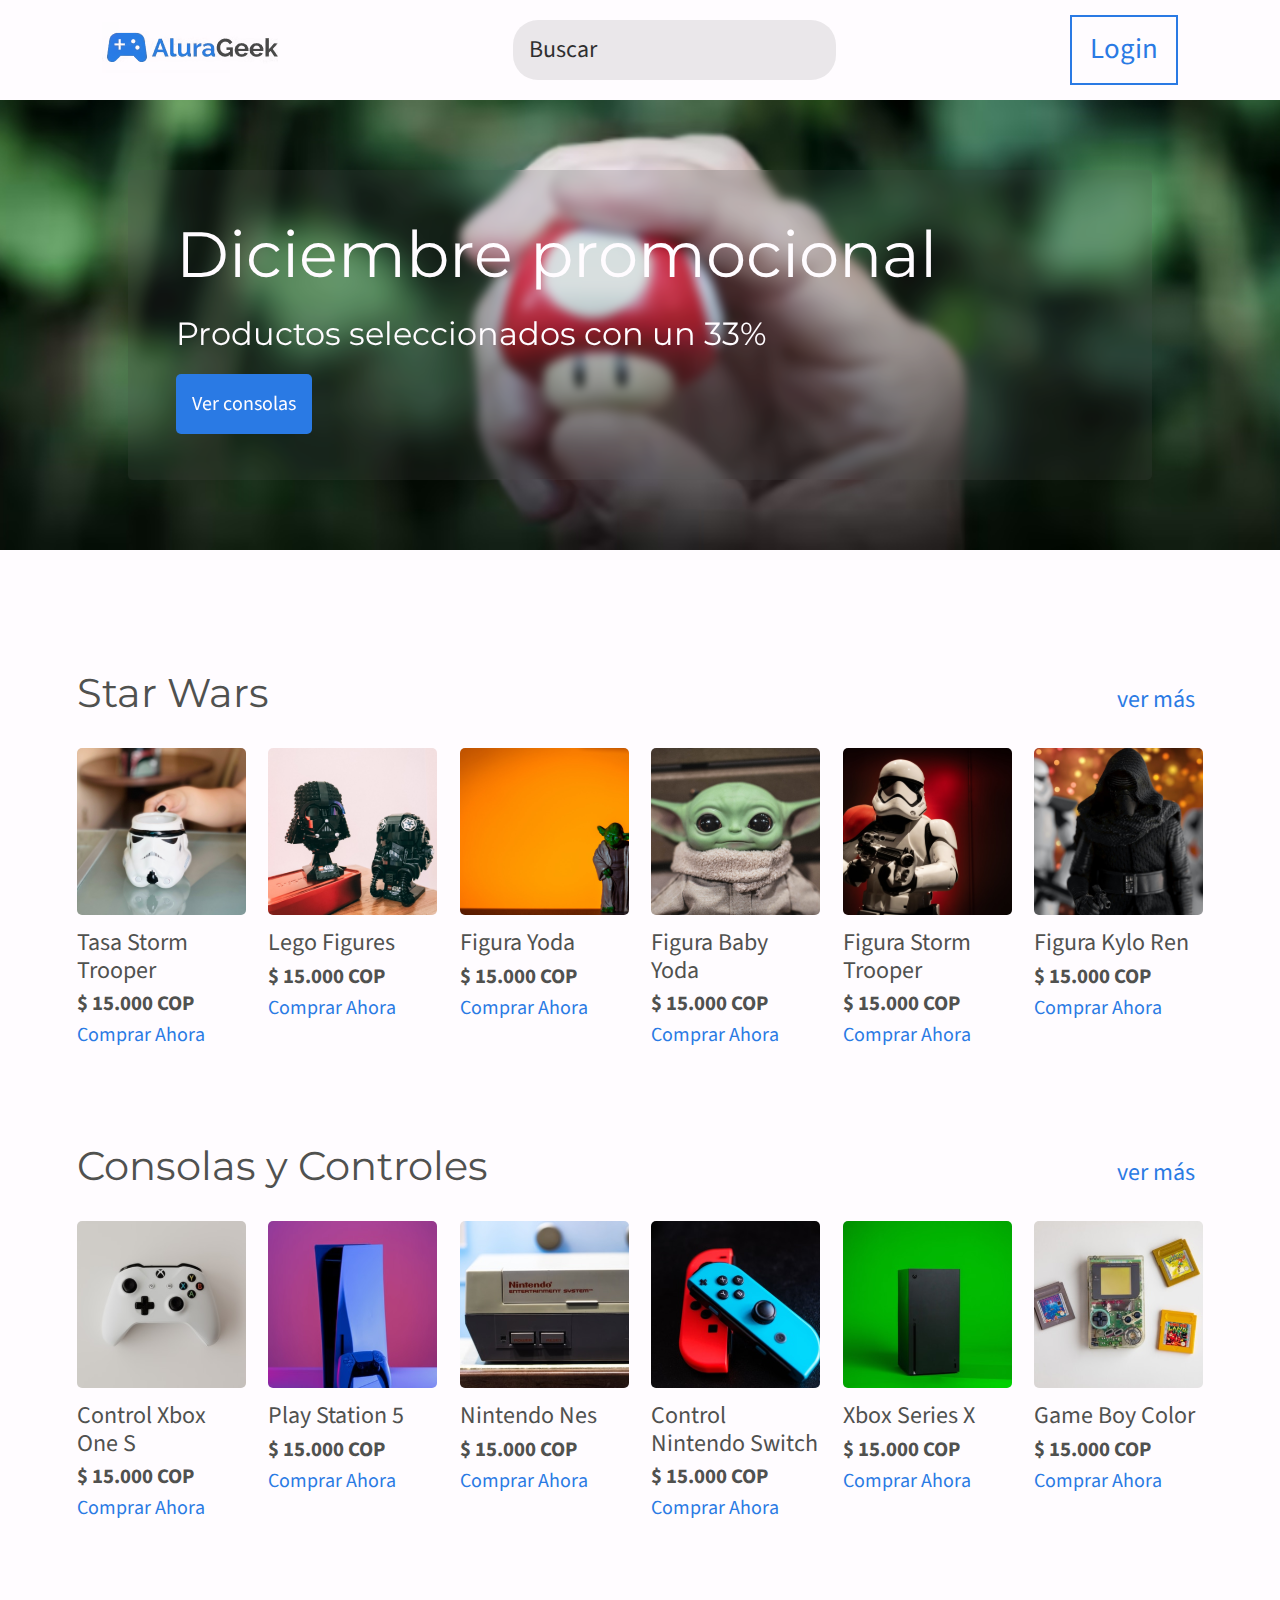
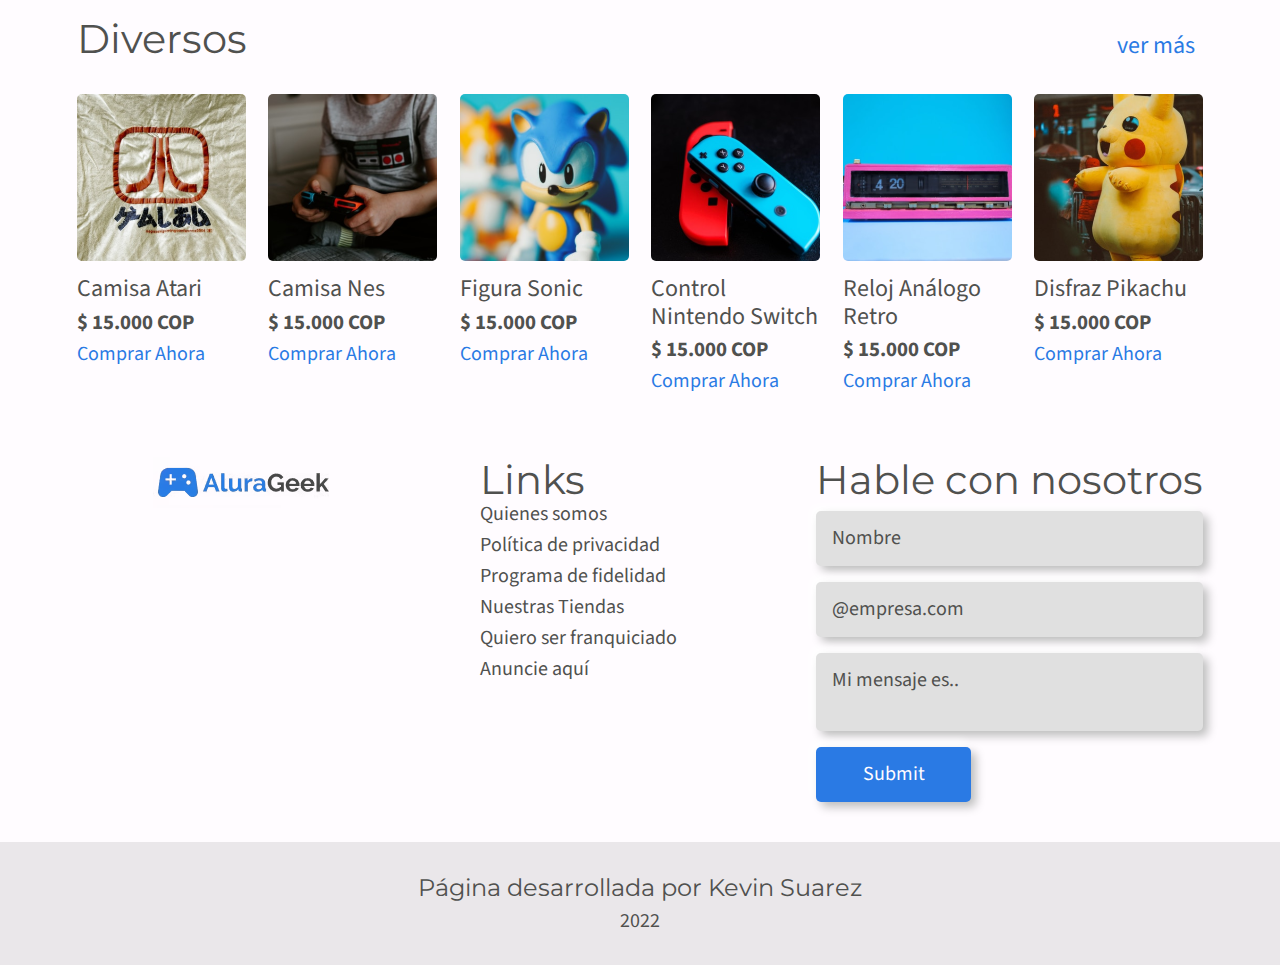
==== index.html @ 717b8c82 "footer responsive" ====
<!DOCTYPE html>
<html lang="es">
<head>
    <meta charset="UTF-8">
    <meta http-equiv="X-UA-Compatible" content="IE=edge">
    <meta name="viewport" content="width=device-width, initial-scale=1.0">
    <title>Alura Geek</title>
    <link rel="stylesheet" href="https://cdnjs.cloudflare.com/ajax/libs/font-awesome/6.2.0/css/all.min.css"
        integrity="sha512-xh6O/CkQoPOWDdYTDqeRdPCVd1SpvCA9XXcUnZS2FmJNp1coAFzvtCN9BmamE+4aHK8yyUHUSCcJHgXloTyT2A=="
        crossorigin="anonymous" referrerpolicy="no-referrer" />
    <link rel="stylesheet" href="css/reset.css">
    <link rel="stylesheet" href="css/normalize.css">
    <link rel="stylesheet" href="css/root.css">
    <link rel="stylesheet" href="css/nav__bar.css">
    <link rel="stylesheet" href="css/banner__landing__page.css">
    <link rel="stylesheet" href="css/cards.css">
    <link rel="stylesheet" href="css/footer.css">
</head>
<body>

    <nav>
        <div class="barra__navegacion">
            <div class="logo">
                <a href="index.html"><img src="recursos/logo/Alurageek__logo.avif" alt="Logo Alura Geek"></a>
            </div>

            <div class="espacioinput">
                <input type="text" placeholder="Buscar">
                <button type="submit" class="btn fa-solid fa-magnifying-glass"></button>
            </div>


            <div class="login">
                <a href="#" class="btn__login"><p>Login</p></a>
            </div>
            

            <div class="busqueda__movil">
                <button class="fa-solid fa-magnifying-glass"></button>
            </div>
        </div>
    </nav>

    <main>
        <div class="banner">
            <div class="banner__contenido">
                <h1 class="titulo">Diciembre promocional</h1>
                <h2 class="subtitulo">Productos seleccionados con un 33%</h2>
                <div class="banner__accion">
                    <a href="#" class="btn">Ver consolas</a>
                </div>
            </div>
        </div>

        <br><br><br><br>

        <!--Star wars products-->

        <div class="container">
            <div class="cards">
                
                <div class="cards__header">
                    <div class="cards__header__titulo">
                        <h2>Star Wars</h2>
                    </div>

                    <div class="cards__header__btn">
                        <a href="#">ver más <i class="fa-solid fa-chevron-right"></i></a> 
                    </div>
                </div>

                <div class="cards__productos">

                    <div class="cards__productos__new">
                        <div class="cards__productos__new__contenido">
                            <div class="cards__productos__image">
                                <img src="recursos/product__images/stormtroppercup.svg" alt="imagen producto tasa storm trooper">
                            </div>
                            
                            <div class="cards__productos__titulo">
                                <p>Tasa storm trooper</p>
                            </div>
                            
                            <div class="cards__productos__precio">
                                <span class="precio">$ 15.000 Cop</span>
                            </div>
                            
                            <div class="cards__productos__btn">
                                <a href="#">comprar ahora</a>
                            </div>
                        </div>
                    </div>

                    <div class="cards__productos__new">

                        <div class="cards__productos__new__contenido">
                            <div class="cards__productos__image">
                                <img src="recursos/product__images/legofigure.svg" alt="imagen producto figuras star wars lego">
                            </div>
                            
                            <div 
                            class="cards__productos__titulo">
                                <p>Lego figures</p>
                            </div>
                        
                            <div class="cards__productos__precio">
                                <span class="precio">$ 15.000 Cop</span>
                            </div>
                        
                            <div class="cards__productos__btn">
                                <a href="#">comprar ahora</a>
                            </div>
                        </div>
                    </div>

                    <div class="cards__productos__new">
                        <div class="cards__productos__new__contenido">
                            <div class="cards__productos__image">
                                <img src="recursos/product__images/yodafigure.svg" alt="imagen producto figura yoda" class="position__right">
                            </div>
                            
                            <div class="cards__productos__titulo">
                                <p>Figura yoda</p>
                            </div>
                            
                            <div class="cards__productos__precio">
                                <span class="precio">$ 15.000 Cop</span>
                            </div>
                            
                            <div class="cards__productos__btn">
                                <a href="#">comprar ahora</a>
                            </div>
                        </div>
                    </div>

                    <div class="cards__productos__new">
                        <div class="cards__productos__new__contenido">
                            <div class="cards__productos__image">
                                <img src="recursos/product__images/babyyodafigure.svg" alt="imagen producto figura baby yoda">
                            </div>
                            
                            <div class="cards__productos__titulo">
                                <p>Figura baby yoda</p>
                            </div>
                            
                            <div class="cards__productos__precio">
                                <span class="precio">$ 15.000 Cop</span>
                            </div>
                            
                            <div class="cards__productos__btn">
                                <a href="#">comprar ahora</a>
                            </div>
                        </div>
                    </div>

                    <div class="cards__productos__new">
                        <div class="cards__productos__new__contenido">
                            <div class="cards__productos__image">
                                <img src="recursos/product__images/stormtrooperfigure.svg" alt="imagen producto figura storm trooper" class="position__left">
                            </div>
                            
                            <div class="cards__productos__titulo">
                                <p>Figura storm trooper</p>
                            </div>
                            
                            <div class="cards__productos__precio">
                                <span class="precio">$ 15.000 Cop</span>
                            </div>
                            
                            <div class="cards__productos__btn">
                                <a href="#">comprar ahora</a>
                            </div>
                        </div>
                    </div>

                    <div class="cards__productos__new">
                        <div class="cards__productos__new__contenido">
                            <div class="cards__productos__image">
                                <img src="recursos/product__images/lastfigure.svg" alt="imagen producto figura kylo ren">
                            </div>
                            
                            <div class="cards__productos__titulo">
                                <p>Figura kylo ren</p>
                            </div>
                            
                            <div class="cards__productos__precio">
                                <span class="precio">$ 15.000 Cop</span>
                            </div>
                            
                            <div class="cards__productos__btn">
                                <a href="#">comprar ahora</a>
                            </div>
                        </div>
                    </div>

                    

                </div>
            </div>
        </div>


        <!--Consolas productos-->

        <div class="container">
            <div class="cards">
        
                <div class="cards__header">
                    <div class="cards__header__titulo">
                        <h2>Consolas y Controles</h2>
                    </div>
        
                    <div class="cards__header__btn">
                        <a href="#">ver más <i class="fa-solid fa-chevron-right"></i></a>
                    </div>
                </div>
        
                <div class="cards__productos">
        
                    <div class="cards__productos__new">
                        <div class="cards__productos__new__contenido">
                            <div class="cards__productos__image">
                                <img src="recursos/product__images/controlxbox.svg"
                                    alt="imagen producto Control series X">
                            </div>
        
                            <div class="cards__productos__titulo">
                                <p>Control Xbox One S</p>
                            </div>
        
                            <div class="cards__productos__precio">
                                <span class="precio">$ 15.000 Cop</span>
                            </div>
        
                            <div class="cards__productos__btn">
                                <a href="#">comprar ahora</a>
                            </div>
                        </div>
                    </div>
        
                    <div class="cards__productos__new">
        
                        <div class="cards__productos__new__contenido">
                            <div class="cards__productos__image">
                                <img src="recursos/product__images/playstation5.svg" alt="imagen producto PlayStation 5">
                            </div>
        
                            <div <div class="cards__productos__titulo">
                                <p>Play station 5</p>
                            </div>
        
                            <div class="cards__productos__precio">
                                <span class="precio">$ 15.000 Cop</span>
                            </div>
        
                            <div class="cards__productos__btn">
                                <a href="#">comprar ahora</a>
                            </div>
                        </div>
                    </div>
        
                    <div class="cards__productos__new">
                        <div class="cards__productos__new__contenido">
                            <div class="cards__productos__image">
                                <img src="recursos/product__images/nintendones.svg" alt="imagen producto Nintendo nes"
                                    class="position__right">
                            </div>
        
                            <div class="cards__productos__titulo">
                                <p>Nintendo nes</p>
                            </div>
        
                            <div class="cards__productos__precio">
                                <span class="precio">$ 15.000 Cop</span>
                            </div>
        
                            <div class="cards__productos__btn">
                                <a href="#">comprar ahora</a>
                            </div>
                        </div>
                    </div>
        
                    <div class="cards__productos__new">
                        <div class="cards__productos__new__contenido">
                            <div class="cards__productos__image">
                                <img src="recursos/product__images/controlesnintendoswitch.svg" alt="imagen producto control Nintendo switch">
                            </div>
        
                            <div class="cards__productos__titulo">
                                <p>control Nintendo switch</p>
                            </div>
        
                            <div class="cards__productos__precio">
                                <span class="precio">$ 15.000 Cop</span>
                            </div>
        
                            <div class="cards__productos__btn">
                                <a href="#">comprar ahora</a>
                            </div>
                        </div>
                    </div>
        
                    <div class="cards__productos__new">
                        <div class="cards__productos__new__contenido">
                            <div class="cards__productos__image">
                                <img src="recursos/product__images/consolaseriesx.svg"
                                    alt="imagen producto consola xbox series x">
                            </div>
        
                            <div class="cards__productos__titulo">
                                <p>Xbox series X</p>
                            </div>
        
                            <div class="cards__productos__precio">
                                <span class="precio">$ 15.000 Cop</span>
                            </div>
        
                            <div class="cards__productos__btn">
                                <a href="#">comprar ahora</a>
                            </div>
                        </div>
                    </div>
        
                    <div class="cards__productos__new">
                        <div class="cards__productos__new__contenido">
                            <div class="cards__productos__image">
                                <img src="recursos/product__images/gameboy.svg" alt="imagen producto gameboy">
                            </div>
        
                            <div class="cards__productos__titulo">
                                <p>Game boy color</p>
                            </div>
        
                            <div class="cards__productos__precio">
                                <span class="precio">$ 15.000 Cop</span>
                            </div>
        
                            <div class="cards__productos__btn">
                                <a href="#">comprar ahora</a>
                            </div>
                        </div>
                    </div>
        
        
        
                </div>
            </div>
        </div>

        <!--Diversas-->
        
        <div class="container">
            <div class="cards">
        
                <div class="cards__header">
                    <div class="cards__header__titulo">
                        <h2>Diversos</h2>
                    </div>
        
                    <div class="cards__header__btn">
                        <a href="#">ver más <i class="fa-solid fa-chevron-right"></i></a>
                    </div>
                </div>
        
                <div class="cards__productos">
        
                    <div class="cards__productos__new">
                        <div class="cards__productos__new__contenido">
                            <div class="cards__productos__image">
                                <img src="recursos/product__images/camisaatari.svg" alt="imagen producto camiseta Atari">
                            </div>
        
                            <div class="cards__productos__titulo">
                                <p>Camisa Atari</p>
                            </div>
        
                            <div class="cards__productos__precio">
                                <span class="precio">$ 15.000 Cop</span>
                            </div>
        
                            <div class="cards__productos__btn">
                                <a href="#">comprar ahora</a>
                            </div>
                        </div>
                    </div>
        
                    <div class="cards__productos__new">
        
                        <div class="cards__productos__new__contenido">
                            <div class="cards__productos__image">
                                <img src="recursos/product__images/camisasnes.svg" alt="imagen producto camisa nes">
                            </div>
        
                            <div class="cards__productos__titulo">
                                <p>Camisa nes</p>
                            </div>
        
                            <div class="cards__productos__precio">
                                <span class="precio">$ 15.000 Cop</span>
                            </div>
        
                            <div class="cards__productos__btn">
                                <a href="#">comprar ahora</a>
                            </div>
                        </div>
                    </div>
        
                    <div class="cards__productos__new">
                        <div class="cards__productos__new__contenido">
                            <div class="cards__productos__image">
                                <img src="recursos/product__images/figuritasonic.svg" alt="imagen producto figura sonic"
                                    class="position__right">
                            </div>
        
                            <div class="cards__productos__titulo">
                                <p>Figura Sonic</p>
                            </div>
        
                            <div class="cards__productos__precio">
                                <span class="precio">$ 15.000 Cop</span>
                            </div>
        
                            <div class="cards__productos__btn">
                                <a href="#">comprar ahora</a>
                            </div>
                        </div>
                    </div>
        
                    <div class="cards__productos__new">
                        <div class="cards__productos__new__contenido">
                            <div class="cards__productos__image">
                                <img src="recursos/product__images/controlesnintendoswitch.svg"
                                    alt="imagen producto control Nintendo switch">
                            </div>
        
                            <div class="cards__productos__titulo">
                                <p>control Nintendo switch</p>
                            </div>
        
                            <div class="cards__productos__precio">
                                <span class="precio">$ 15.000 Cop</span>
                            </div>
        
                            <div class="cards__productos__btn">
                                <a href="#">comprar ahora</a>
                            </div>
                        </div>
                    </div>
        
                    <div class="cards__productos__new">
                        <div class="cards__productos__new__contenido">
                            <div class="cards__productos__image">
                                <img src="recursos/product__images/relojanalogoretro.svg"
                                    alt="imagen producto reloj análogo retro">
                            </div>
        
                            <div class="cards__productos__titulo">
                                <p>Reloj análogo retro</p>
                            </div>
        
                            <div class="cards__productos__precio">
                                <span class="precio">$ 15.000 Cop</span>
                            </div>
        
                            <div class="cards__productos__btn">
                                <a href="#">comprar ahora</a>
                            </div>
                        </div>
                    </div>
        
                    <div class="cards__productos__new">
                        <div class="cards__productos__new__contenido">
                            <div class="cards__productos__image">
                                <img src="recursos/product__images/disfrazpikachu.svg" alt="imagen producto disfraz Pikachu">
                            </div>
        
                            <div class="cards__productos__titulo">
                                <p>disfraz Pikachu</p>
                            </div>
        
                            <div class="cards__productos__precio">
                                <span class="precio">$ 15.000 Cop</span>
                            </div>
        
                            <div class="cards__productos__btn">
                                <a href="#">comprar ahora</a>
                            </div>
                        </div>
                    </div>
        
        
        
                </div>
            </div>
        </div>

    </main>



       <div class="container">
            <div class="footer">


                <div class="acordeon">
                    <div class="logo">
                        <a href="#"><img src="recursos/logo/Alurageek__logo.avif" alt="logo Alura Geek"></a>
                    </div>
                    
                    <div class="info">
                        <div class="links">
                            <h2>Links</h2>
                            <p><a href="#">Quienes somos</a></p>
                            <p><a href="#">Política de privacidad</a></p>
                            <p><a href="#">Programa de fidelidad</a></p>
                            <p><a href="#">Nuestras Tiendas</a></p>
                            <p><a href="#">Quiero ser franquiciado</a></p>
                            <p><a href="#">Anuncie aquí</a></p>
                        </div>
                    </div>
                </div>


                <div class="newsletter">
                    <h2>Hable con nosotros</h2>
                
                    <form>
                        <input type="text" id="nombre" name="nombre" placeholder="Nombre" required>
                
                        <input type="email" id="email" name="email" placeholder="@empresa.com" required>
                
                        <textarea id="mensaje" name="mensaje" placeholder="Mi mensaje es.."></textarea>
                
                        <input type="submit" value="Submit">
                    </form>
                </div>
            
                
                
            </div>
       </div>

       <footer>
        <div class="container">
            <div class="derechos">
                <h2>Página desarrollada por Kevin Suarez</h2>
                <p><i class="fa-regular fa-copyright"></i> 2022</p>
            </div>
        </div>
       </footer>

    
</body>
</html>
---- css/root.css ----
@import url('https://fonts.googleapis.com/css2?family=Montserrat:wght@400;900&family=Source+Sans+Pro:wght@400;900&display=swap');

:root{
    --blanco : #FFFCFF;
    --gris : #50514F;
    --gris__opaco : hsla(0, 0%, 20%, 0.103);
    --azul: #2A7AE4;

    --montserrat: 'Montserrat', sans-serif;
    --sans__pro: 'Source Sans Pro', sans-serif;
}

html{
    scroll-behavior: smooth;
}

body{
    background-color: var(--blanco);
    font-family: var(--sans__pro);
    font-size: 1.25rem;
    color: var(--gris);
}

h1{
    font-family: var(--montserrat);
    font-size: 3.5rem;
}

h2{
    font-size: 2.5rem;
    font-family: var(--montserrat);
}

.container{
    padding: 2rem 6%;
}


@media screen and (max-width: 768px) {
    h1{
    font-size: 2.5rem;
}

h2{
    font-size: 1.5rem;
}
}

@media screen and (max-width: 450px) {
    .container{
        padding: 1rem 4%;
    }

    h1{
        font-size: 2rem;
    }

    h2{
        font-size: 1.3rem;
    }
}
---- css/nav__bar.css ----
nav{
    background-color: var(--blanco);
    display: flex;
    flex-direction: row;
    position: fixed;
    top: 0; left: 0; right: 0;
    z-index: 999;
}

.busqueda__movil{
    display: none;
}

.barra__navegacion{
    display: flex;
    height: 100px;
    width: 100%;
    padding: 0 8%;
    justify-content: space-between;
    align-items: center;
    margin: auto;
}

.barra__navegacion .logo{
    float: left;
}

.espacioinput{
    display: flex;
    width: 30%;
    background-color: var(--gris__opaco);
    justify-content: space-between;
    padding: 1rem;
    border-radius: 25px;
}

.barra__navegacion .login{
    width: 10%;
}

.barra__navegacion .login p{
    border: solid 2.5px var(--azul);
    text-align: center;
    padding-top: 1rem; padding-bottom: 1rem;
    font-size: 1.8rem;
    color: var(--azul);
    transition: .5s;
}

.barra__navegacion .login p:hover{
    background-color: var(--azul);
    color: var(--blanco);
    transition: all .5s linear;
    opacity: .8;
}

.barra__navegacion .login p:active{
    opacity: .6;
}

.espacioinput input[type="text"]{
    opacity: .8;
    width: 100%;
    color: black;
    font-size: 1.5rem;
}

.espacioinput button[type="submit"]{
    padding: 0 .5rem 0 .5rem;
    cursor: pointer;    
}

.espacioinput button[type="submit"]:hover{
    color: var(--azul);
    opacity: .8;
}


/*Tablet query*/

@media screen and (max-width:768px) {
    .barra__navegacion .logo img{
        width: 120px;
    }

    .espacioinput{
    width: 50%;
    padding: 1rem;
    border-radius: 45px;
}

    .barra__navegacion .login{
    width: 20%;
}


    .barra__navegacion .login p{
    padding-top: 1rem; padding-bottom: 1rem;
    font-size: 1.5rem;
    color: var(--azul);
    transition: .5s;
    }
    
}

@media screen and (max-width:450px) {
    .barra__navegacion .logo img{
        width: 120px;
    }

    .espacioinput{
    display: none;
}

    .barra__navegacion .login{
    width: 35%;
}


    .barra__navegacion .login p{
    padding-top: 1rem; padding-bottom: 1rem;
    font-size: 1.2rem;
    color: var(--azul);
    transition: .5s;
    }

    .busqueda__movil{
        display: block;
    }

    
}
---- css/banner__landing__page.css ----
.banner{
    position: relative;
    top: 100px;
    height: 50vh;
    width: 100%;
    display: flex;
    flex-direction: column;
    background: url(../recursos/banner/banner-image.avif) no-repeat;
    background-size: cover;
    background-position: center;
    margin-bottom: 4rem;
}

.banner .banner__contenido{
    display: flex;
    flex-direction: column;
    width: 80%;
    margin-left: auto; margin-right: auto;
    margin-top: auto; margin-bottom: auto;
    background-color: #50514f2f;
    padding: 3rem;
    backdrop-filter: blur(5px);
    border-radius: 5px;
}

.banner__contenido .titulo{
    font-size: 4rem;
    color: var(--blanco);
    margin: 0;
    padding-bottom: 1.5rem;
}

.banner__contenido .subtitulo{
    font-size: 2rem;
    color: var(--blanco);
    padding-bottom: 1.5rem;
}

.banner__contenido .banner__accion{
    padding: 1rem 0;
}

.banner__contenido .banner__accion .btn{
    padding: 1rem;
    color: var(--blanco);
    background-color: var(--azul);
    border-radius: 5px;
    box-shadow: 2px 1px 25px var(--negro);
}

.banner__contenido .banner__accion .btn:hover{
    opacity: .8;
}

.banner__contenido .banner__accion .btn:active{
    opacity: .6;
}




@media screen and (max-width:768px) {
    .banner{
        background-size: cover;
        background-position: center;
        height: 45vh;
        
    }

    .banner .banner__contenido{
    width: 90%;
        backdrop-filter: blur(2px);
        padding: 2rem;
    }

    .banner__contenido .titulo{
    font-size: 3rem;
    padding-bottom: 1rem;
}

.banner__contenido .subtitulo{
    font-size: 1.8rem;
    padding-bottom: .5rem;
}
}

@media screen and (max-width:450px) {

    .banner{
    margin-bottom: .5rem;
    }

    .banner{
        background-size: cover;
        background-position: center;
        height: 45vh;
    }

    .banner .banner__contenido{
    padding: 1rem;
        backdrop-filter: blur(2px);
}

    .banner__contenido .titulo{
    font-size: 1.8rem;
    padding-bottom: 1rem;
    width: 100%;
}

.banner__contenido .subtitulo{
    font-size: 1.25rem;
    padding-bottom: .5rem;
    width: 90%;
}

.banner__contenido .banner__accion .btn{
    padding: .5rem;
    border-radius: 5px;
}
}
---- css/cards.css ----
.container .cards {
    width: 100%;
    display: flex;
    flex-direction: column;
}

.cards .cards__header{
    display: flex;
    flex-direction: row;
    justify-content: space-between;
    align-items: baseline;
    padding: 2rem 0;
}

.cards__header .cards__header__btn{
    color: var(--azul);
    font-size: 1.5rem;
    transition: .5s;
}

.cards__header .cards__header__btn:hover{
    opacity: .8;
    transition: .5s ease-in-out;
}

.cards__header .cards__header__btn:active{
    opacity: .8;
    transition: .5s ease-in-out;
}

.cards__header .cards__header__btn i{
    padding-right: .5rem;
    vertical-align: middle;
}

.cards .cards__productos{
    display: flex;
    flex-wrap: wrap;
    width: 100%;
    justify-content: space-between;

}

.cards .cards__productos .cards__productos__new{
    display: flex;
    flex-direction: column;
    width: 15%; 
    transition: .5s;
    justify-content: space-between;
}

.cards__productos__new .cards__productos__new__contenido{
    display: flex;
    flex-direction: column;
    transition: .5s;
}



.cards .cards__productos .cards__productos__new .cards__productos__image img{
    width: 250px;
    border-radius: 5px;
    border: 2px solid var(--negro);
}

.cards__productos__new .cards__productos__new__contenido .cards__productos__titulo{
    padding: .5rem 0;
    font-size: 1.5rem;
    text-transform: capitalize;
}

.cards__productos__new .cards__productos__new__contenido .cards__productos__precio{
    text-transform: uppercase;
    font-weight: bold;
    font-size: 1.3rem;
    padding-bottom: .5rem;
}

.cards__productos__new .cards__productos__new__contenido .cards__productos__btn{
    text-transform: capitalize;
    color: var(--azul);
}

 @media screen and (max-width:768px) {

    .cards .cards__productos{
        justify-content: flex-start;
        padding: 0 .5rem;
        margin-left: auto; margin-right: auto;
    }

    .cards .cards__productos .cards__productos__new{
    display: flex;
    width: 25%;
     padding: 0 .5rem;
}

}

@media screen and (max-width: 500px) {

       
    
    .cards__productos__new .cards__productos__new__contenido{
    padding: .5rem;
}

    .cards .cards__productos .cards__productos__new{
    display: flex;
    width: 50%; 
}


    .cards .cards__productos .cards__productos__new .cards__productos__image{
        height: 200px;
        
    }

    .cards .cards__productos .cards__productos__new .cards__productos__image img{
        height: 200px;
        object-fit: cover;
    }

    .cards .cards__productos .cards__productos__new .cards__productos__image .position__right{
        object-position: right;
    }

    .cards .cards__productos .cards__productos__new .cards__productos__image .position__left{
        object-position: left;
    }

    .cards .cards__productos .cards__productos__new{
    padding: 0;
}

}
---- css/footer.css ----
.footer{
    width: 100%;
    display: flex;
    flex-direction: row;
    justify-content: space-between;
    margin: auto;
}

.footer .info p{
    margin-bottom: .5rem;
}


.footer .acordeon{
    display: flex;
    width: 60%;
    justify-content: space-around;
}

.footer .newsletter form{
    display: flex;
    flex-direction: column;
}

.footer .newsletter form input[type="text"]{
    padding: 1rem;
    border-radius: 5px;
    color: var(--gris);
    margin: .5rem 0;
    border-radius: 5px;
background: #e0e0e0;
box-shadow:  5px 5px 10px #bebebe,
             -5px -5px 10px #ffffff;
}

.footer .newsletter form input[type="email"]{
    padding: 1rem;
    border-radius: 5px;
    color: var(--gris);
    margin: .5rem 0;
    border-radius: 5px;
background: #e0e0e0;
box-shadow:  5px 5px 10px #bebebe,
             -5px -5px 10px #ffffff;
}

.footer .newsletter form textarea{
    padding: 1rem;
    border-radius: 5px;
    color: var(--gris);
    margin: .5rem 0;

    border-radius: 5px;
background: #e0e0e0;
box-shadow:  5px 5px 10px #bebebe,
             -5px -5px 10px #ffffff;
}

.footer .newsletter form input[type="submit"]{
    padding: 1rem;
    border-radius: 5px;
    color: var(--blanco);
    width: 40%;
    text-align: center;
    cursor: pointer;
    margin: .5rem 0;
    border-radius: 5px;
background: var(--azul);
box-shadow:  5px 5px 10px #bebebe,
             -5px -5px 10px #ffffff;
}

footer{
    display: block;
    background-color: var(--gris__opaco);
    
}

footer h2{
    text-align: center;
    font-size: 1.5rem;
    margin-bottom: .5rem;
}

footer p{
    text-align: center;
}


@media screen and (max-width:768px) {
    .footer .info {
        display: flex;
        flex-direction: column;
    }

    .footer .acordeon{
    display: flex;
    flex-direction: column;
    width: 60%;
    justify-content: flex-start;
    margin-top: 0;
}
    
}

@media screen and (max-width:500px) {
    .footer{
        display: flex;
        flex-direction: column;
    }

    .footer .logo{
        padding-bottom: 1rem;
    }

    .footer .links{
        padding-bottom: 1rem;
        margin-left: 2rem; margin-right: auto;
    }

    .footer .links h2{
        font-weight: bold;
        padding-bottom: .5rem;
    }

    .footer .newsletter form input[type="submit"]{
    width: 100%;
}

    
}
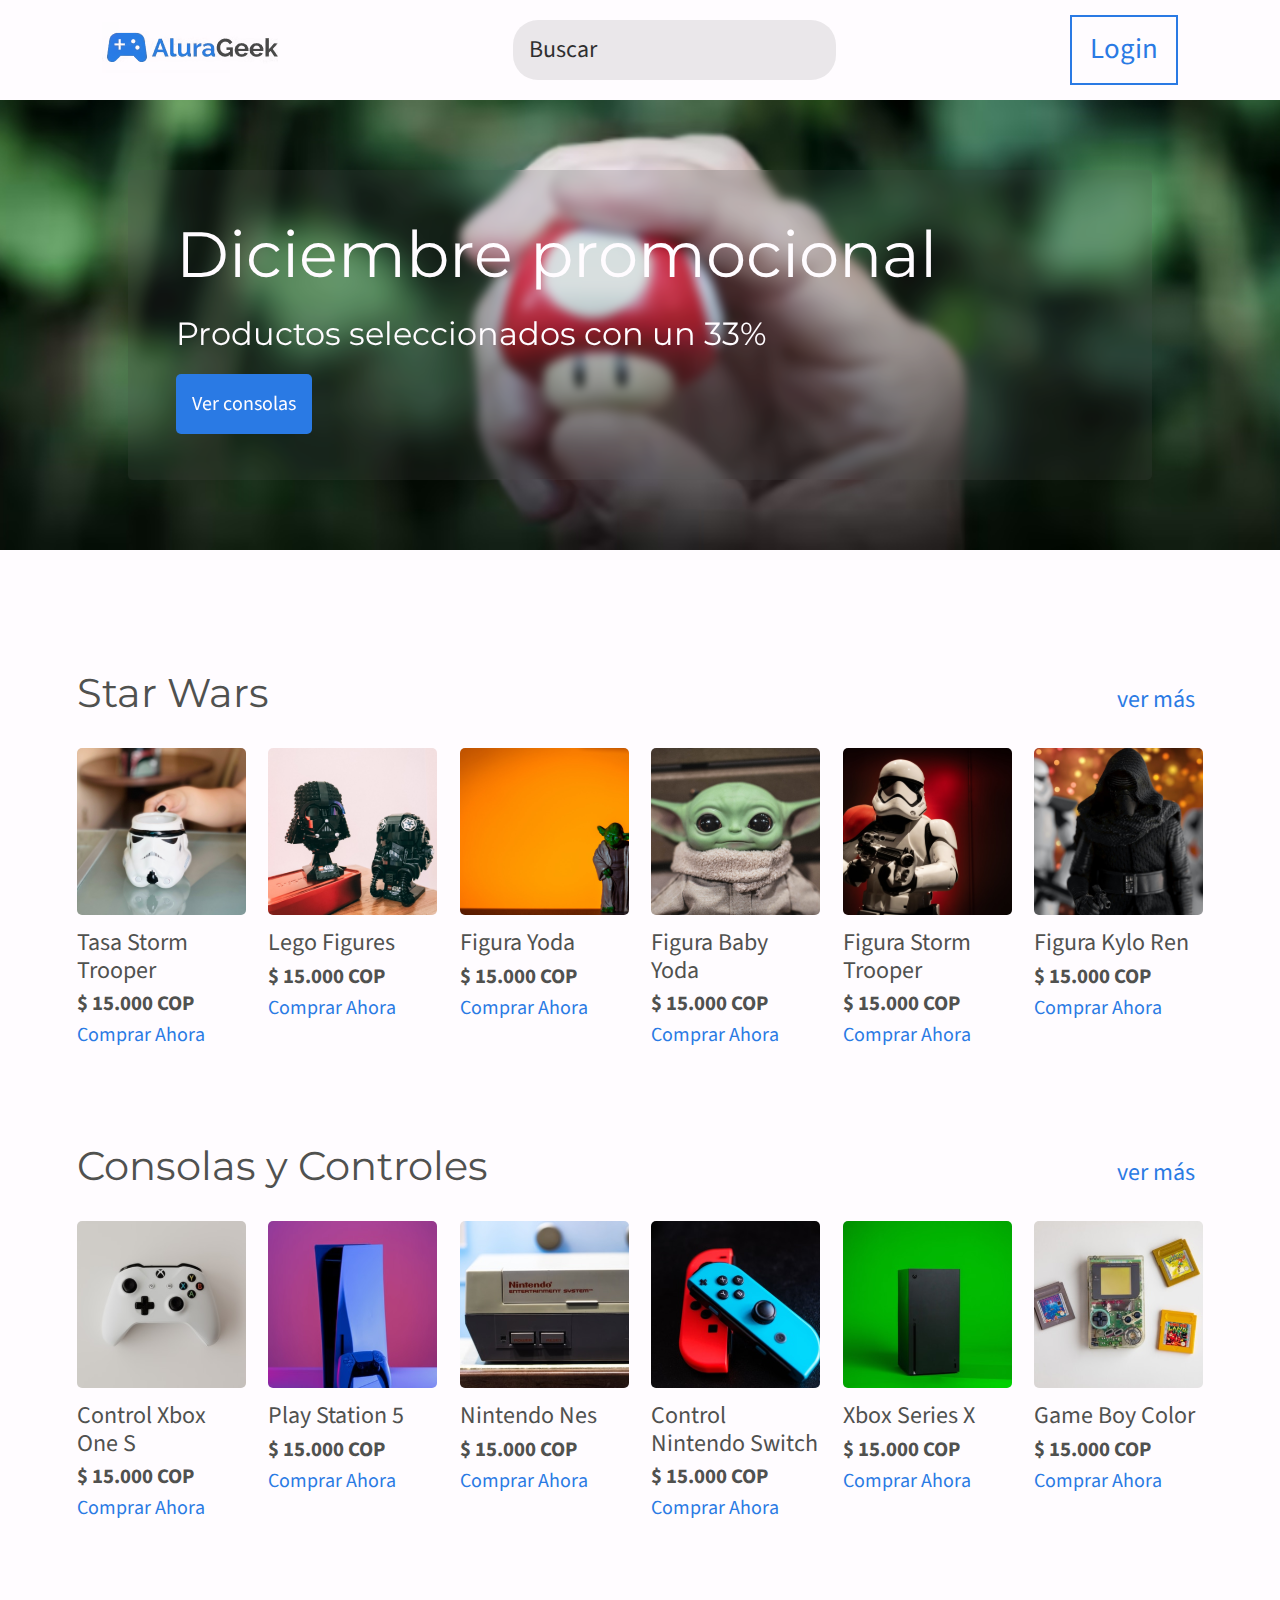
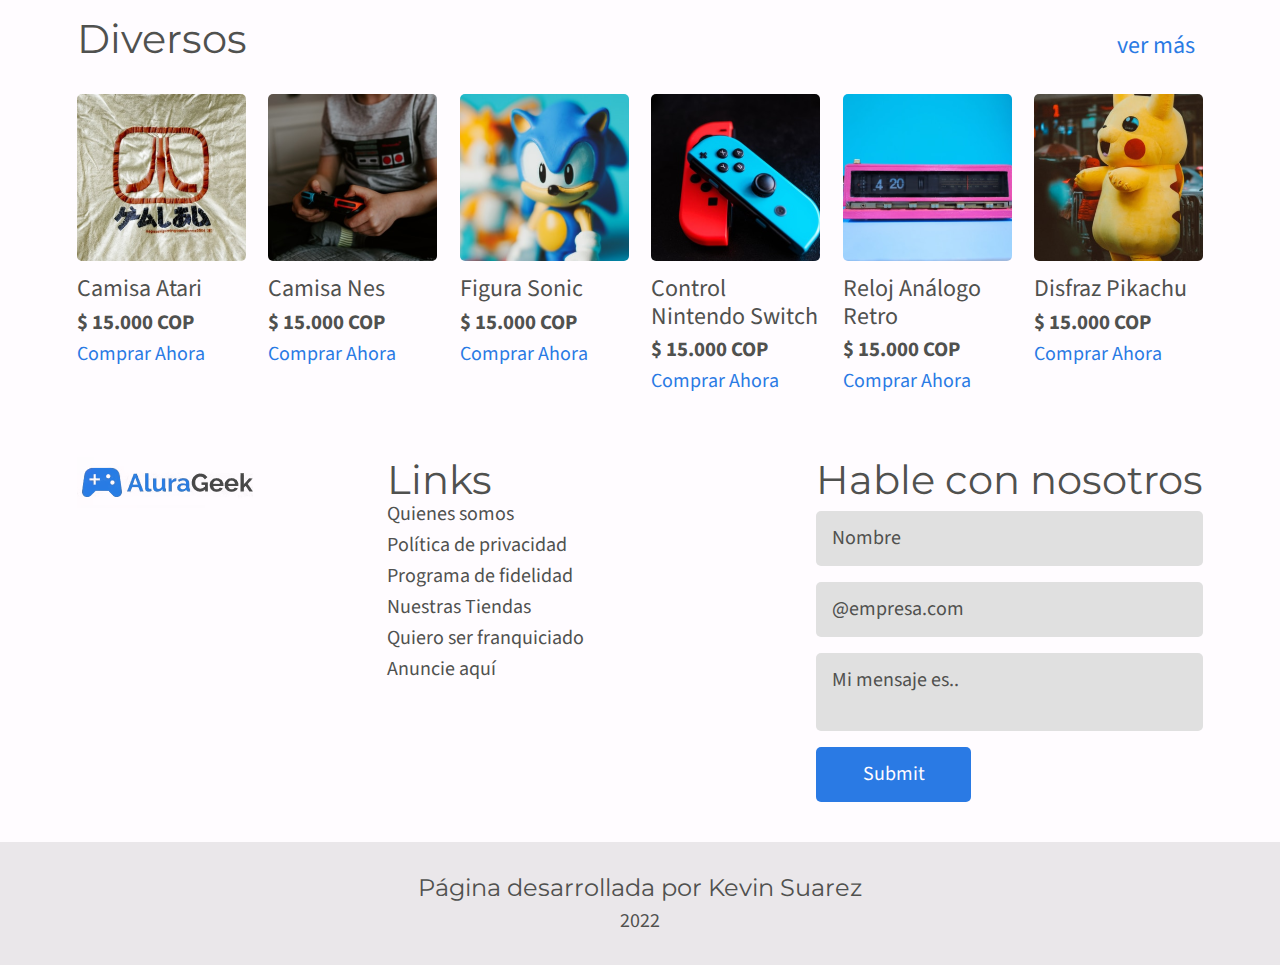
==== commit a939fe5f: "añade página login" ====
--- a/index.html
+++ b/index.html
@@ -21,7 +21,7 @@
     <nav>
         <div class="barra__navegacion">
             <div class="logo">
-                <a href="index.html"><img src="recursos/logo/Alurageek__logo.avif" alt="Logo Alura Geek"></a>
+                <a href="/"><img src="recursos/logo/Alurageek__logo.avif" alt="Logo Alura Geek"></a>
             </div>
 
             <div class="espacioinput">
@@ -31,7 +31,7 @@
 
 
             <div class="login">
-                <a href="#" class="btn__login"><p>Login</p></a>
+                <a href="login/" class="btn__login"><p>Login</p></a>
             </div>
             
 
@@ -47,7 +47,7 @@
                 <h1 class="titulo">Diciembre promocional</h1>
                 <h2 class="subtitulo">Productos seleccionados con un 33%</h2>
                 <div class="banner__accion">
-                    <a href="#" class="btn">Ver consolas</a>
+                    <a href="#consolas" class="btn">Ver consolas</a>
                 </div>
             </div>
         </div>
@@ -56,7 +56,7 @@
 
         <!--Star wars products-->
 
-        <div class="container">
+        <div class="container" id="starwars">
             <div class="cards">
                 
                 <div class="cards__header">
@@ -202,7 +202,7 @@
 
         <!--Consolas productos-->
 
-        <div class="container">
+        <div class="container" id="consolas">
             <div class="cards">
         
                 <div class="cards__header">
@@ -349,8 +349,8 @@
 
         <!--Diversas-->
         
-        <div class="container">
-            <div class="cards">
+        <div class="container" id="diversas">
+            <div class="cards" >
         
                 <div class="cards__header">
                     <div class="cards__header__titulo">
--- a/css/footer.css
+++ b/css/footer.css
@@ -12,9 +12,11 @@
 
 
 .footer .acordeon{
+    margin-left: 0; margin-right: auto;
     display: flex;
-    width: 60%;
-    justify-content: space-around;
+    width: 45%;
+    justify-content: space-between;
+    float: left;
 }
 
 .footer .newsletter form{
@@ -29,8 +31,7 @@
     margin: .5rem 0;
     border-radius: 5px;
 background: #e0e0e0;
-box-shadow:  5px 5px 10px #bebebe,
-             -5px -5px 10px #ffffff;
+
 }
 
 .footer .newsletter form input[type="email"]{
@@ -40,8 +41,7 @@
     margin: .5rem 0;
     border-radius: 5px;
 background: #e0e0e0;
-box-shadow:  5px 5px 10px #bebebe,
-             -5px -5px 10px #ffffff;
+
 }
 
 .footer .newsletter form textarea{
@@ -52,8 +52,7 @@
 
     border-radius: 5px;
 background: #e0e0e0;
-box-shadow:  5px 5px 10px #bebebe,
-             -5px -5px 10px #ffffff;
+
 }
 
 .footer .newsletter form input[type="submit"]{
@@ -66,8 +65,8 @@
     margin: .5rem 0;
     border-radius: 5px;
 background: var(--azul);
-box-shadow:  5px 5px 10px #bebebe,
-             -5px -5px 10px #ffffff;
+
+
 }
 
 footer{
@@ -104,6 +103,15 @@
 }
 
 @media screen and (max-width:500px) {
+
+    .footer .info{
+        width: ;
+    }
+
+    .footer .links{
+        width: 100%;
+    }
+
     .footer{
         display: flex;
         flex-direction: column;
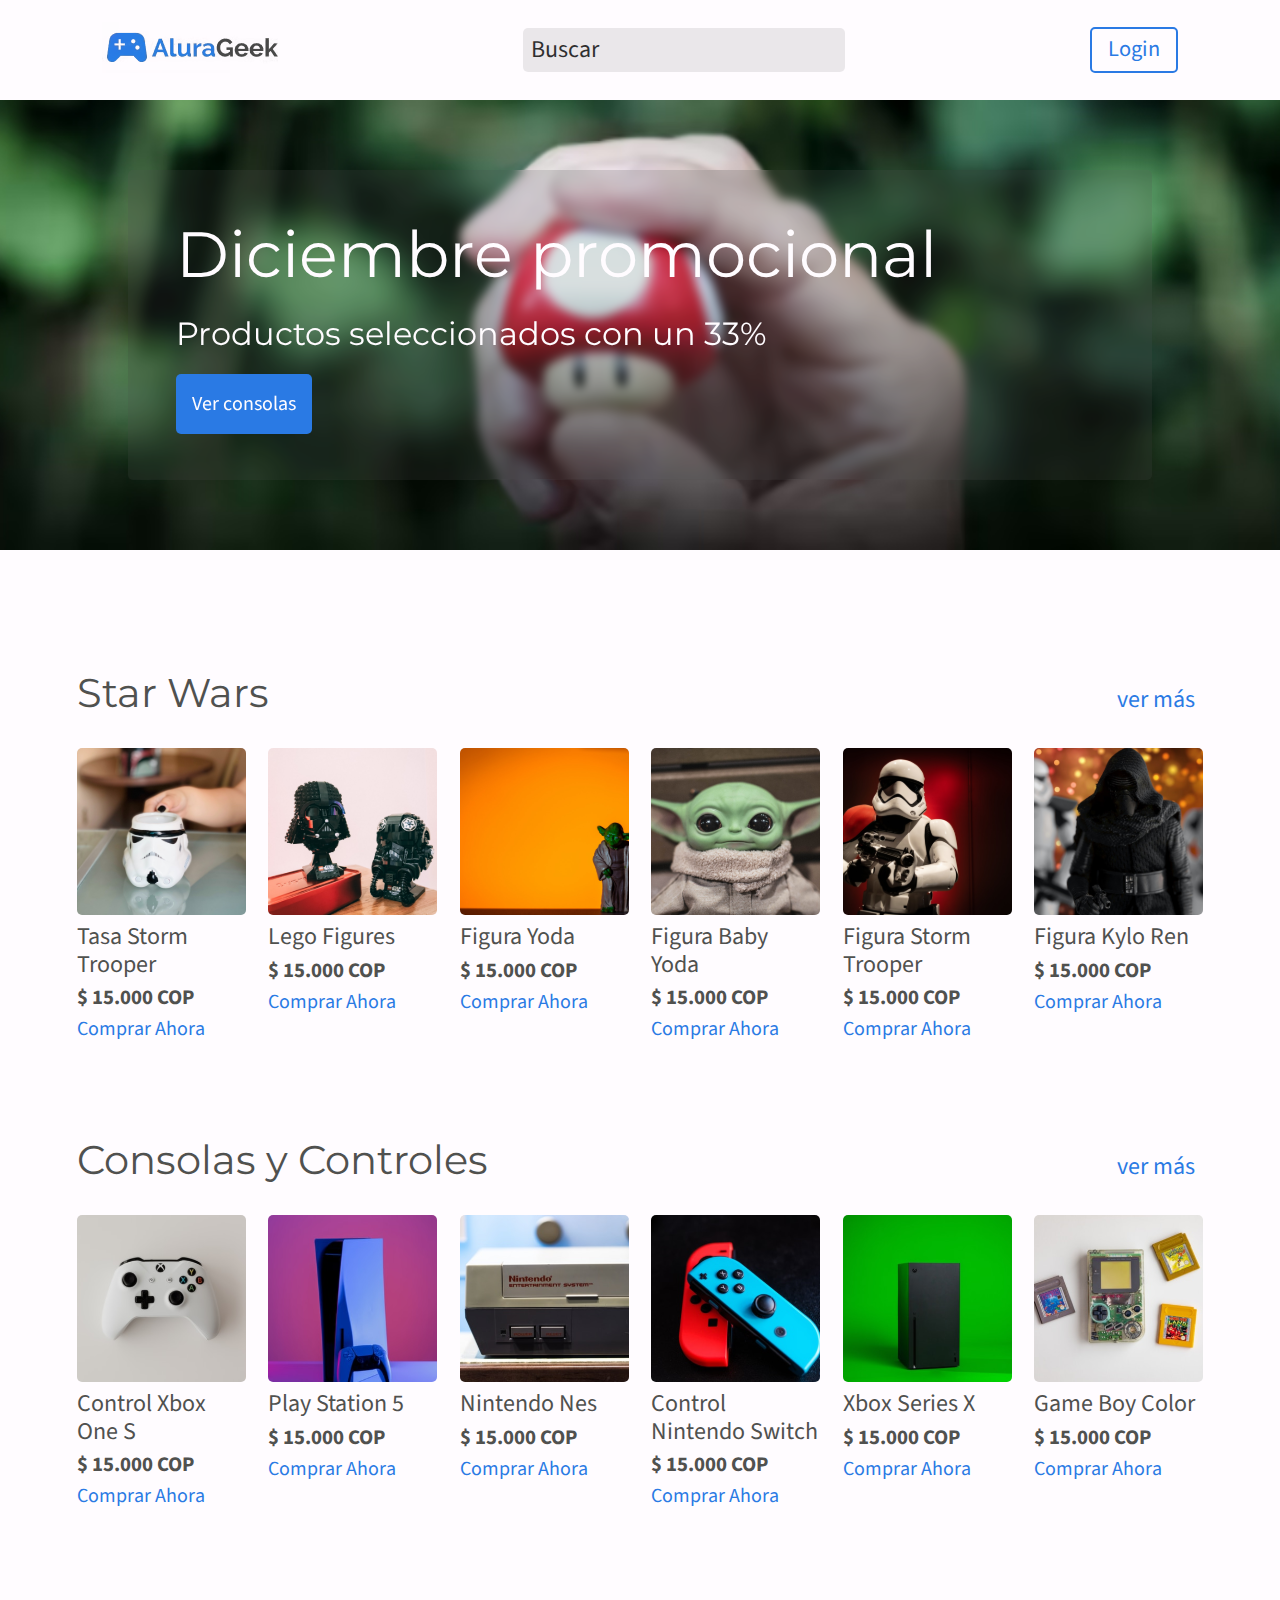
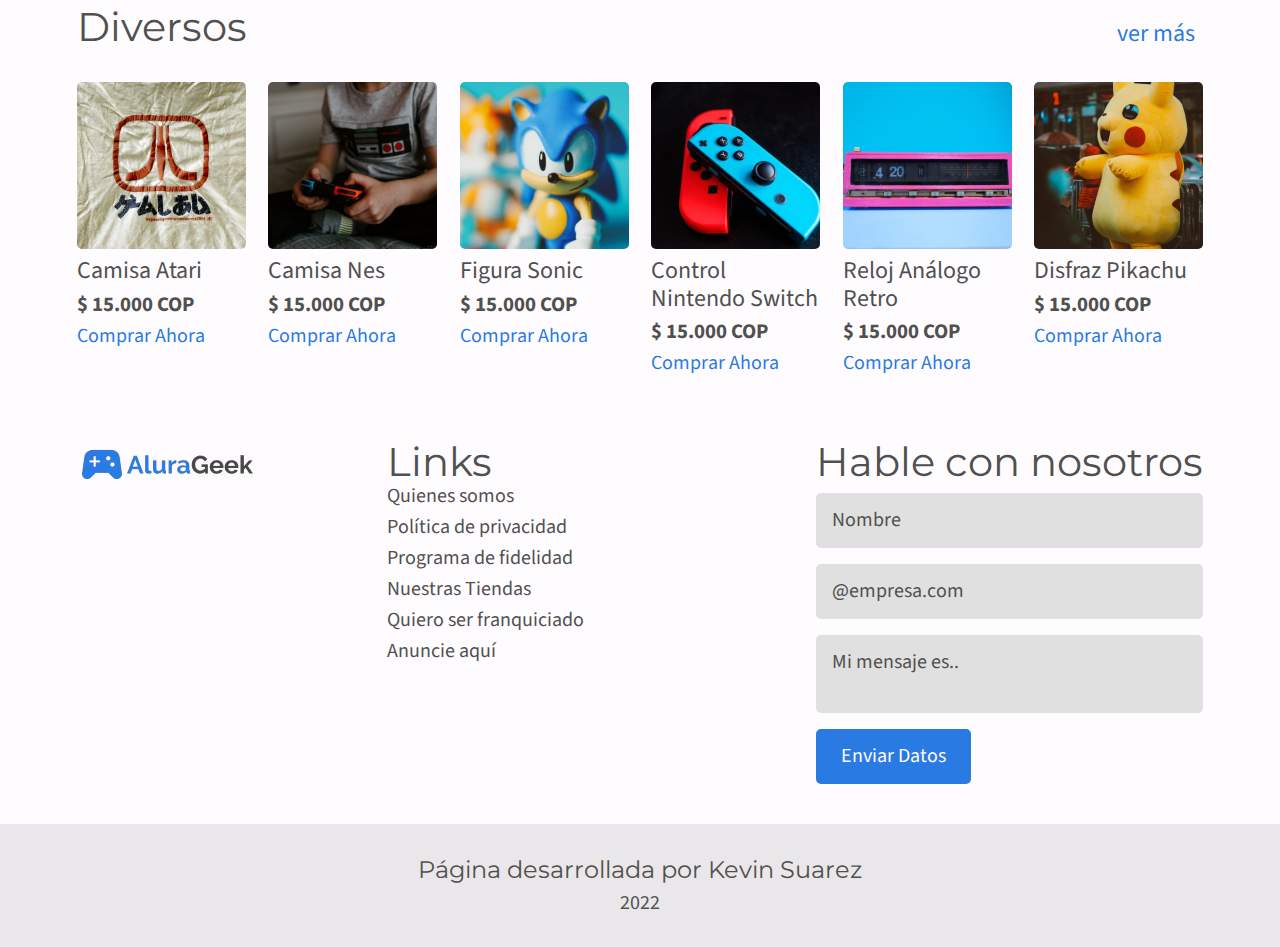
==== commit ef6c6820: "Arrepentimiento" ====
--- a/index.html
+++ b/index.html
@@ -531,7 +531,7 @@
                 
                         <textarea id="mensaje" name="mensaje" placeholder="Mi mensaje es.."></textarea>
                 
-                        <input type="submit" value="Submit">
+                        <input type="submit" value="Enviar Datos">
                     </form>
                 </div>
             
--- a/css/root.css
+++ b/css/root.css
@@ -5,9 +5,31 @@
     --gris : #50514F;
     --gris__opaco : hsla(0, 0%, 20%, 0.103);
     --azul: #2A7AE4;
+    --azul__opaco: hsla(214, 78%, 53%, 0.767);
 
     --montserrat: 'Montserrat', sans-serif;
     --sans__pro: 'Source Sans Pro', sans-serif;
+}
+
+/* width */
+::-webkit-scrollbar {
+  width: 10px;
+}
+
+/* Track */
+::-webkit-scrollbar-track {
+  box-shadow: inset 0 0 5px var(--gris);
+}
+
+/* Handle */
+::-webkit-scrollbar-thumb {
+  background: var(--azul__opaco);
+    transition: .5s;
+}
+
+::-webkit-scrollbar-thumb:hover{
+    background-color: var(--azul);
+    transition: .5s ease-in-out;
 }
 
 html{
@@ -35,6 +57,12 @@
     padding: 2rem 6%;
 }
 
+.separador{
+    width: 100%;
+    height: 100px;
+}
+
+
 
 @media screen and (max-width: 768px) {
     h1{
--- a/css/nav__bar.css
+++ b/css/nav__bar.css
@@ -5,6 +5,15 @@
     position: fixed;
     top: 0; left: 0; right: 0;
     z-index: 999;
+}
+
+.barra__navegacion .logo{
+    transition: .5s;
+}
+
+.barra__navegacion .logo:hover{
+    transform: scale(1.12);
+    transition: .5s ease-in-out;
 }
 
 .busqueda__movil{
@@ -30,21 +39,24 @@
     width: 30%;
     background-color: var(--gris__opaco);
     justify-content: space-between;
-    padding: 1rem;
-    border-radius: 25px;
+    padding: .5rem;
+    border-radius: 5px;
 }
 
 .barra__navegacion .login{
-    width: 10%;
+    width: fit-content;
+    
 }
 
 .barra__navegacion .login p{
     border: solid 2.5px var(--azul);
     text-align: center;
-    padding-top: 1rem; padding-bottom: 1rem;
-    font-size: 1.8rem;
+    padding-top: .5rem; padding-bottom: .5rem;
+    font-size: 1.4rem;
     color: var(--azul);
     transition: .5s;
+    padding-left: 1rem; padding-right: 1rem;
+    border-radius: 5px;
 }
 
 .barra__navegacion .login p:hover{
--- a/css/cards.css
+++ b/css/cards.css
@@ -58,6 +58,10 @@
 
 
 .cards .cards__productos .cards__productos__new .cards__productos__image img{
+    display: flex;
+    justify-content: center;
+    align-items: center;
+    margin-left: auto; margin-right: auto;
     width: 250px;
     border-radius: 5px;
     border: 2px solid var(--negro);
@@ -112,7 +116,7 @@
 
 
     .cards .cards__productos .cards__productos__new .cards__productos__image{
-        height: 200px;
+        height: 250px;
         
     }
 
@@ -133,4 +137,8 @@
     padding: 0;
 }
 
+.cards .cards__productos{
+    padding: 0;
+}
+
 }--- a/css/footer.css
+++ b/css/footer.css
@@ -104,9 +104,6 @@
 
 @media screen and (max-width:500px) {
 
-    .footer .info{
-        width: ;
-    }
 
     .footer .links{
         width: 100%;
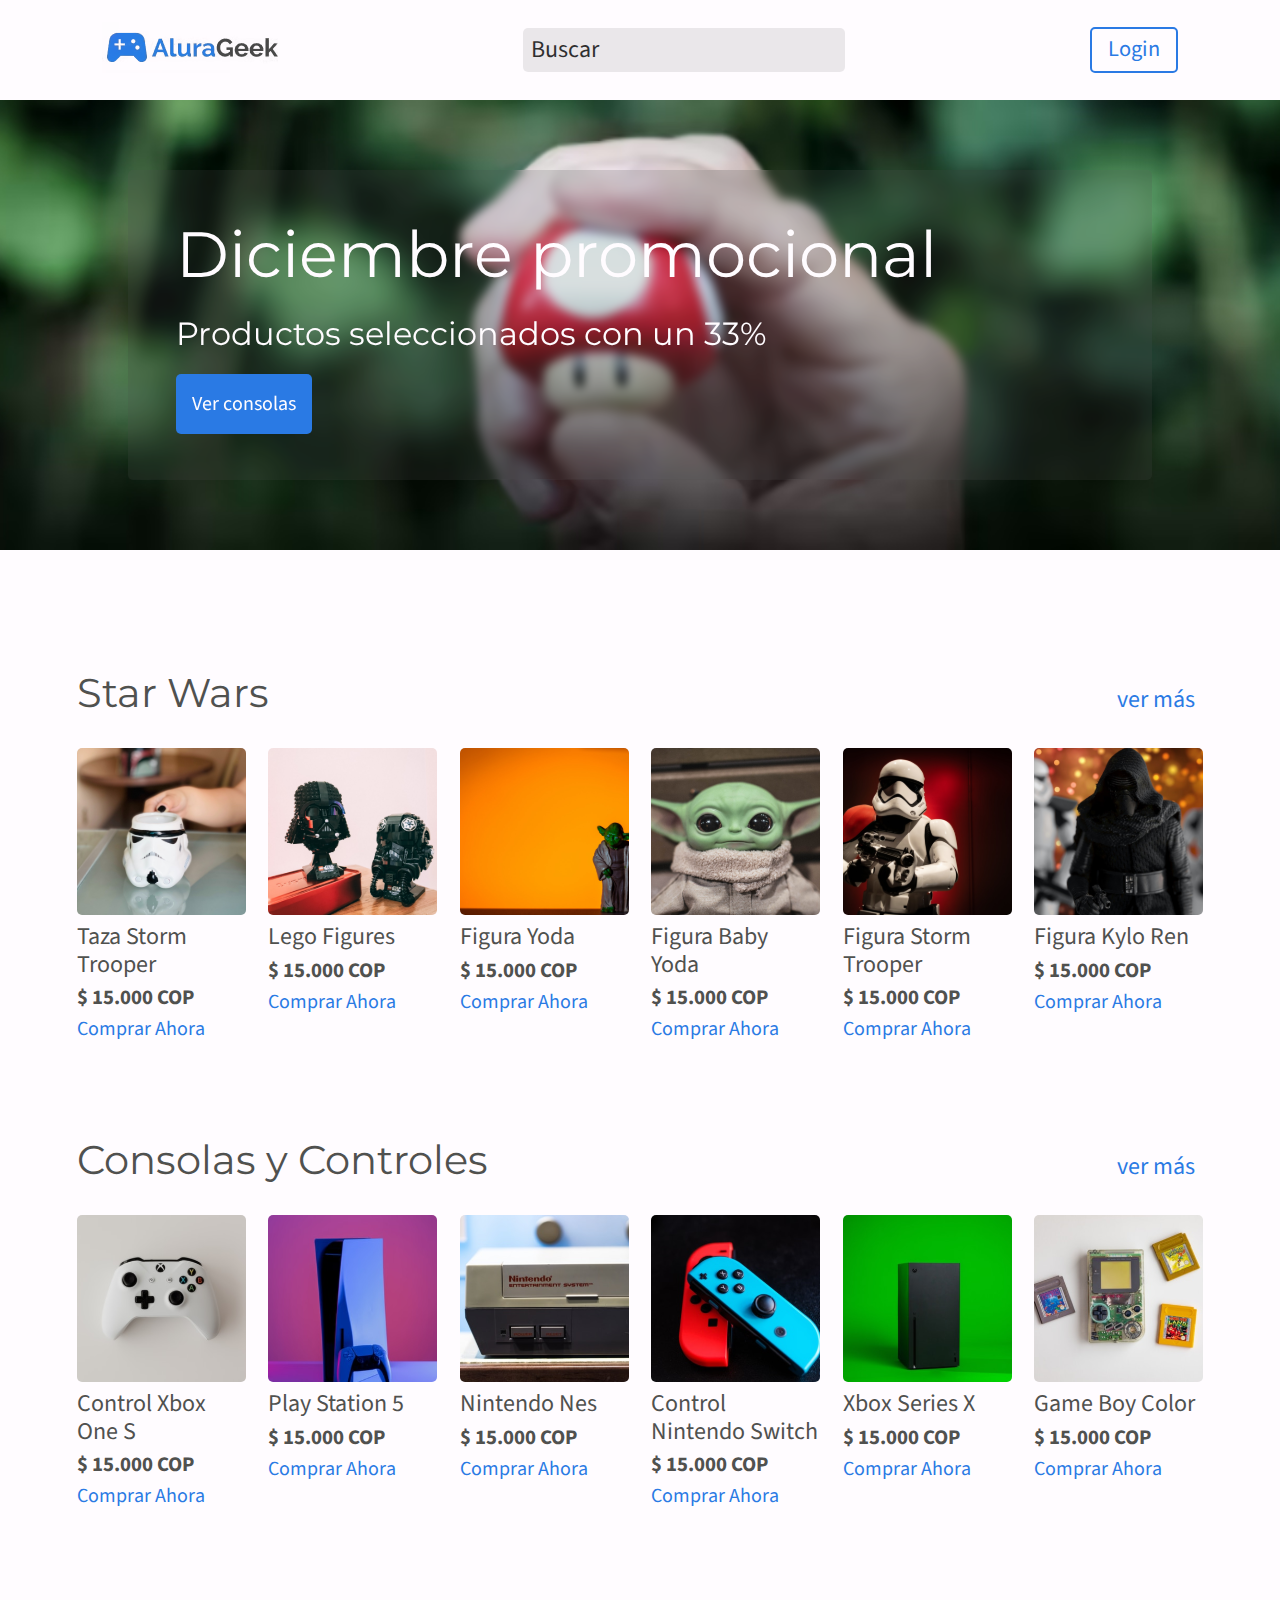
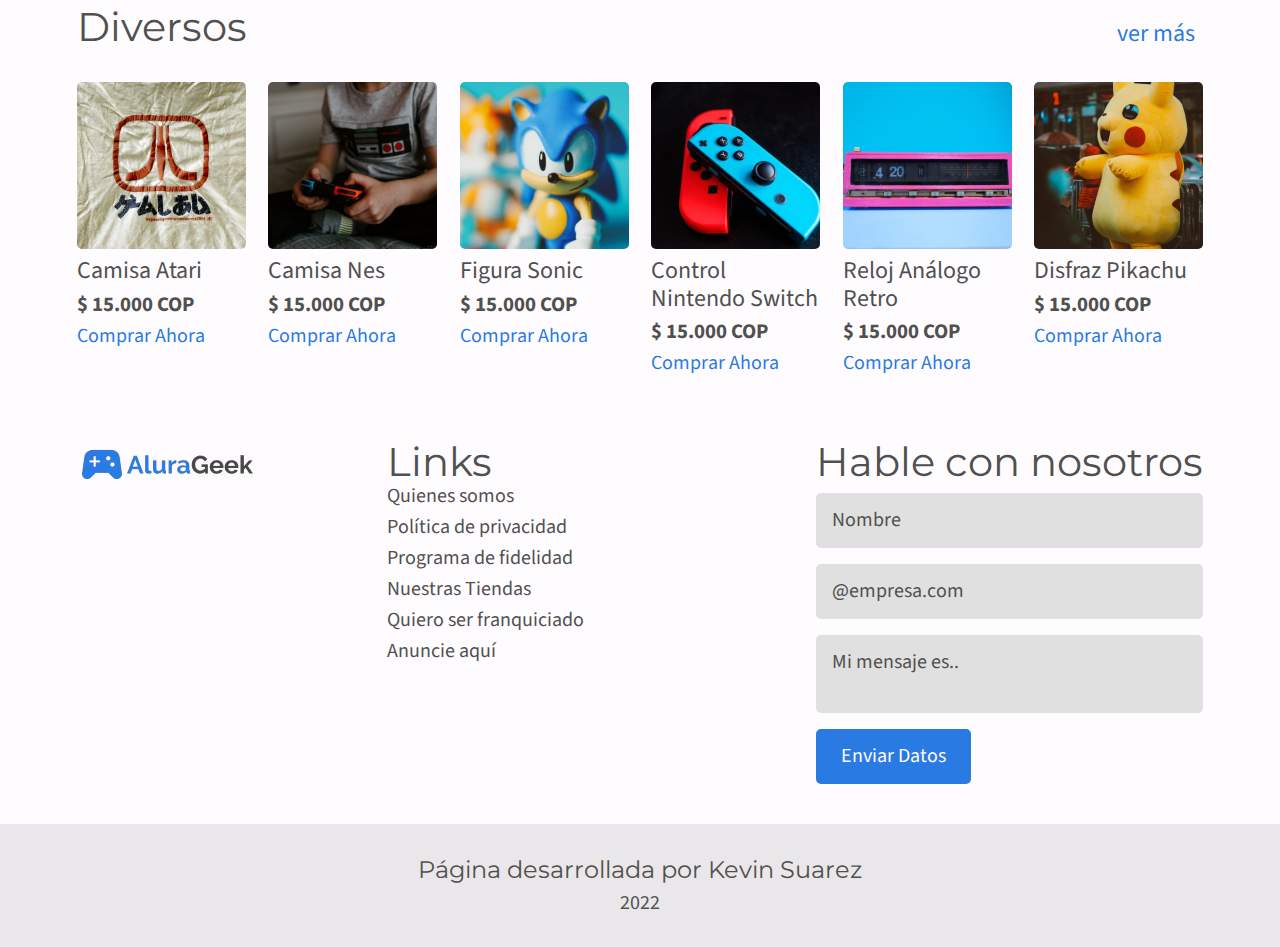
==== commit d0f89e71: "error de sintaxis y ortografia xd" ====
--- a/index.html
+++ b/index.html
@@ -4,7 +4,7 @@
     <meta charset="UTF-8">
     <meta http-equiv="X-UA-Compatible" content="IE=edge">
     <meta name="viewport" content="width=device-width, initial-scale=1.0">
-    <title>Alura Geek</title>
+    <title>Alura Geek Store</title>
     <link rel="stylesheet" href="https://cdnjs.cloudflare.com/ajax/libs/font-awesome/6.2.0/css/all.min.css"
         integrity="sha512-xh6O/CkQoPOWDdYTDqeRdPCVd1SpvCA9XXcUnZS2FmJNp1coAFzvtCN9BmamE+4aHK8yyUHUSCcJHgXloTyT2A=="
         crossorigin="anonymous" referrerpolicy="no-referrer" />
@@ -21,7 +21,7 @@
     <nav>
         <div class="barra__navegacion">
             <div class="logo">
-                <a href="/"><img src="recursos/logo/Alurageek__logo.avif" alt="Logo Alura Geek"></a>
+                <a href="#banner"><img src="recursos/logo/Alurageek__logo.avif" alt="Logo Alura Geek"></a>
             </div>
 
             <div class="espacioinput">
@@ -32,6 +32,7 @@
 
             <div class="login">
                 <a href="login/" class="btn__login"><p>Login</p></a>
+                <a href="login/" class="btn__admin"><p>Menú admin</p></a>
             </div>
             
 
@@ -43,7 +44,7 @@
 
     <main>
         <div class="banner">
-            <div class="banner__contenido">
+            <div class="banner__contenido" id="banner">
                 <h1 class="titulo">Diciembre promocional</h1>
                 <h2 class="subtitulo">Productos seleccionados con un 33%</h2>
                 <div class="banner__accion">
@@ -78,15 +79,15 @@
                             </div>
                             
                             <div class="cards__productos__titulo">
-                                <p>Tasa storm trooper</p>
-                            </div>
-                            
-                            <div class="cards__productos__precio">
-                                <span class="precio">$ 15.000 Cop</span>
-                            </div>
-                            
-                            <div class="cards__productos__btn">
-                                <a href="#">comprar ahora</a>
+                                <p>Taza storm trooper</p>
+                            </div>
+                            
+                            <div class="cards__productos__precio">
+                                <span class="precio">$ 15.000 Cop</span>
+                            </div>
+                            
+                            <div class="cards__productos__btn">
+                                <a href="productos/taza-storm-trooper.html">comprar ahora</a>
                             </div>
                         </div>
                     </div>
--- a/css/root.css
+++ b/css/root.css
@@ -1,89 +1,90 @@
-@import url('https://fonts.googleapis.com/css2?family=Montserrat:wght@400;900&family=Source+Sans+Pro:wght@400;900&display=swap');
-
-:root{
-    --blanco : #FFFCFF;
-    --gris : #50514F;
-    --gris__opaco : hsla(0, 0%, 20%, 0.103);
-    --azul: #2A7AE4;
-    --azul__opaco: hsla(214, 78%, 53%, 0.767);
-
-    --montserrat: 'Montserrat', sans-serif;
-    --sans__pro: 'Source Sans Pro', sans-serif;
-}
-
-/* width */
-::-webkit-scrollbar {
-  width: 10px;
-}
-
-/* Track */
-::-webkit-scrollbar-track {
-  box-shadow: inset 0 0 5px var(--gris);
-}
-
-/* Handle */
-::-webkit-scrollbar-thumb {
-  background: var(--azul__opaco);
-    transition: .5s;
-}
-
-::-webkit-scrollbar-thumb:hover{
-    background-color: var(--azul);
-    transition: .5s ease-in-out;
-}
-
-html{
-    scroll-behavior: smooth;
-}
-
-body{
-    background-color: var(--blanco);
-    font-family: var(--sans__pro);
-    font-size: 1.25rem;
-    color: var(--gris);
-}
-
-h1{
-    font-family: var(--montserrat);
-    font-size: 3.5rem;
-}
-
-h2{
-    font-size: 2.5rem;
-    font-family: var(--montserrat);
-}
-
-.container{
-    padding: 2rem 6%;
-}
-
-.separador{
-    width: 100%;
-    height: 100px;
-}
-
-
-
-@media screen and (max-width: 768px) {
-    h1{
-    font-size: 2.5rem;
-}
-
-h2{
-    font-size: 1.5rem;
-}
-}
-
-@media screen and (max-width: 450px) {
-    .container{
-        padding: 1rem 4%;
-    }
-
-    h1{
-        font-size: 2rem;
-    }
-
-    h2{
-        font-size: 1.3rem;
-    }
+@import url('https://fonts.googleapis.com/css2?family=Montserrat:wght@400;900&family=Source+Sans+Pro:wght@400;900&display=swap');
+
+:root{
+    --blanco : #FFFCFF;
+    --gris : #50514F;
+    --gris__opaco : hsla(0, 0%, 20%, 0.103);
+    --azul: #2A7AE4;
+    --azul__opaco: hsla(214, 78%, 53%, 0.767);
+    --rojo: #F03A47;
+
+    --montserrat: 'Montserrat', sans-serif;
+    --sans__pro: 'Source Sans Pro', sans-serif;
+}
+
+/* width */
+::-webkit-scrollbar {
+  width: 10px;
+}
+
+/* Track */
+::-webkit-scrollbar-track {
+  box-shadow: inset 0 0 5px var(--gris);
+}
+
+/* Handle */
+::-webkit-scrollbar-thumb {
+  background: var(--azul__opaco);
+    transition: .5s;
+}
+
+::-webkit-scrollbar-thumb:hover{
+    background-color: var(--azul);
+    transition: .5s ease-in-out;
+}
+
+html{
+    scroll-behavior: smooth;
+}
+
+body{
+    background-color: var(--blanco);
+    font-family: var(--sans__pro);
+    font-size: 1.25rem;
+    color: var(--gris);
+}
+
+h1{
+    font-family: var(--montserrat);
+    font-size: 3.5rem;
+}
+
+h2{
+    font-size: 2.5rem;
+    font-family: var(--montserrat);
+}
+
+.container{
+    padding: 2rem 6%;
+}
+
+.separador{
+    width: 100%;
+    height: 100px;
+}
+
+
+
+@media screen and (max-width: 768px) {
+    h1{
+    font-size: 2.5rem;
+}
+
+h2{
+    font-size: 1.5rem;
+}
+}
+
+@media screen and (max-width: 450px) {
+    .container{
+        padding: 1rem 4%;
+    }
+
+    h1{
+        font-size: 2rem;
+    }
+
+    h2{
+        font-size: 1.3rem;
+    }
 }--- a/css/nav__bar.css
+++ b/css/nav__bar.css
@@ -1,144 +1,148 @@
-nav{
-    background-color: var(--blanco);
-    display: flex;
-    flex-direction: row;
-    position: fixed;
-    top: 0; left: 0; right: 0;
-    z-index: 999;
-}
-
-.barra__navegacion .logo{
-    transition: .5s;
-}
-
-.barra__navegacion .logo:hover{
-    transform: scale(1.12);
-    transition: .5s ease-in-out;
-}
-
-.busqueda__movil{
-    display: none;
-}
-
-.barra__navegacion{
-    display: flex;
-    height: 100px;
-    width: 100%;
-    padding: 0 8%;
-    justify-content: space-between;
-    align-items: center;
-    margin: auto;
-}
-
-.barra__navegacion .logo{
-    float: left;
-}
-
-.espacioinput{
-    display: flex;
-    width: 30%;
-    background-color: var(--gris__opaco);
-    justify-content: space-between;
-    padding: .5rem;
-    border-radius: 5px;
-}
-
-.barra__navegacion .login{
-    width: fit-content;
-    
-}
-
-.barra__navegacion .login p{
-    border: solid 2.5px var(--azul);
-    text-align: center;
-    padding-top: .5rem; padding-bottom: .5rem;
-    font-size: 1.4rem;
-    color: var(--azul);
-    transition: .5s;
-    padding-left: 1rem; padding-right: 1rem;
-    border-radius: 5px;
-}
-
-.barra__navegacion .login p:hover{
-    background-color: var(--azul);
-    color: var(--blanco);
-    transition: all .5s linear;
-    opacity: .8;
-}
-
-.barra__navegacion .login p:active{
-    opacity: .6;
-}
-
-.espacioinput input[type="text"]{
-    opacity: .8;
-    width: 100%;
-    color: black;
-    font-size: 1.5rem;
-}
-
-.espacioinput button[type="submit"]{
-    padding: 0 .5rem 0 .5rem;
-    cursor: pointer;    
-}
-
-.espacioinput button[type="submit"]:hover{
-    color: var(--azul);
-    opacity: .8;
-}
-
-
-/*Tablet query*/
-
-@media screen and (max-width:768px) {
-    .barra__navegacion .logo img{
-        width: 120px;
-    }
-
-    .espacioinput{
-    width: 50%;
-    padding: 1rem;
-    border-radius: 45px;
-}
-
-    .barra__navegacion .login{
-    width: 20%;
-}
-
-
-    .barra__navegacion .login p{
-    padding-top: 1rem; padding-bottom: 1rem;
-    font-size: 1.5rem;
-    color: var(--azul);
-    transition: .5s;
-    }
-    
-}
-
-@media screen and (max-width:450px) {
-    .barra__navegacion .logo img{
-        width: 120px;
-    }
-
-    .espacioinput{
-    display: none;
-}
-
-    .barra__navegacion .login{
-    width: 35%;
-}
-
-
-    .barra__navegacion .login p{
-    padding-top: 1rem; padding-bottom: 1rem;
-    font-size: 1.2rem;
-    color: var(--azul);
-    transition: .5s;
-    }
-
-    .busqueda__movil{
-        display: block;
-    }
-
-    
+nav{
+    background-color: var(--blanco);
+    display: flex;
+    flex-direction: row;
+    position: fixed;
+    top: 0; left: 0; right: 0;
+    z-index: 999;
+}
+
+.barra__navegacion .logo{
+    transition: .5s;
+}
+
+.barra__navegacion .logo:hover{
+    transform: scale(1.12);
+    transition: .5s ease-in-out;
+}
+
+.busqueda__movil{
+    display: none;
+}
+
+.barra__navegacion{
+    display: flex;
+    height: 100px;
+    width: 100%;
+    padding: 0 8%;
+    justify-content: space-between;
+    align-items: center;
+    margin: auto;
+}
+
+.barra__navegacion .logo{
+    float: left;
+}
+
+.espacioinput{
+    display: flex;
+    width: 30%;
+    background-color: var(--gris__opaco);
+    justify-content: space-between;
+    padding: .5rem;
+    border-radius: 5px;
+}
+
+.barra__navegacion .login{
+    width: fit-content;
+    
+}
+
+.barra__navegacion .login p{
+    border: solid 2.5px var(--azul);
+    text-align: center;
+    padding-top: .5rem; padding-bottom: .5rem;
+    font-size: 1.4rem;
+    color: var(--azul);
+    transition: .5s;
+    padding-left: 1rem; padding-right: 1rem;
+    border-radius: 5px;
+}
+
+.barra__navegacion .login p:hover{
+    background-color: var(--azul);
+    color: var(--blanco);
+    transition: all .5s linear;
+    opacity: .8;
+}
+
+.barra__navegacion .login p:active{
+    opacity: .6;
+}
+
+.espacioinput input[type="text"]{
+    opacity: .8;
+    width: 100%;
+    color: black;
+    font-size: 1.5rem;
+}
+
+.espacioinput button[type="submit"]{
+    padding: 0 .5rem 0 .5rem;
+    cursor: pointer;    
+}
+
+.espacioinput button[type="submit"]:hover{
+    color: var(--azul);
+    opacity: .8;
+}
+
+.login .btn__admin{
+    display: none;
+}
+
+
+/*Tablet query*/
+
+@media screen and (max-width:768px) {
+    .barra__navegacion .logo img{
+        width: 120px;
+    }
+
+    .espacioinput{
+    width: 50%;
+    padding: 1rem;
+    border-radius: 45px;
+}
+
+    .barra__navegacion .login{
+    width: 20%;
+}
+
+
+    .barra__navegacion .login p{
+    padding-top: 1rem; padding-bottom: 1rem;
+    font-size: 1.5rem;
+    color: var(--azul);
+    transition: .5s;
+    }
+    
+}
+
+@media screen and (max-width:450px) {
+    .barra__navegacion .logo img{
+        width: 120px;
+    }
+
+    .espacioinput{
+    display: none;
+}
+
+    .barra__navegacion .login{
+    width: 35%;
+}
+
+
+    .barra__navegacion .login p{
+    padding-top: 1rem; padding-bottom: 1rem;
+    font-size: 1.2rem;
+    color: var(--azul);
+    transition: .5s;
+    }
+
+    .busqueda__movil{
+        display: block;
+    }
+
+    
 }--- a/css/cards.css
+++ b/css/cards.css
@@ -1,144 +1,140 @@
-.container .cards {
-    width: 100%;
-    display: flex;
-    flex-direction: column;
-}
-
-.cards .cards__header{
-    display: flex;
-    flex-direction: row;
-    justify-content: space-between;
-    align-items: baseline;
-    padding: 2rem 0;
-}
-
-.cards__header .cards__header__btn{
-    color: var(--azul);
-    font-size: 1.5rem;
-    transition: .5s;
-}
-
-.cards__header .cards__header__btn:hover{
-    opacity: .8;
-    transition: .5s ease-in-out;
-}
-
-.cards__header .cards__header__btn:active{
-    opacity: .8;
-    transition: .5s ease-in-out;
-}
-
-.cards__header .cards__header__btn i{
-    padding-right: .5rem;
-    vertical-align: middle;
-}
-
-.cards .cards__productos{
-    display: flex;
-    flex-wrap: wrap;
-    width: 100%;
-    justify-content: space-between;
-
-}
-
-.cards .cards__productos .cards__productos__new{
-    display: flex;
-    flex-direction: column;
-    width: 15%; 
-    transition: .5s;
-    justify-content: space-between;
-}
-
-.cards__productos__new .cards__productos__new__contenido{
-    display: flex;
-    flex-direction: column;
-    transition: .5s;
-}
-
-
-
-.cards .cards__productos .cards__productos__new .cards__productos__image img{
-    display: flex;
-    justify-content: center;
-    align-items: center;
-    margin-left: auto; margin-right: auto;
-    width: 250px;
-    border-radius: 5px;
-    border: 2px solid var(--negro);
-}
-
-.cards__productos__new .cards__productos__new__contenido .cards__productos__titulo{
-    padding: .5rem 0;
-    font-size: 1.5rem;
-    text-transform: capitalize;
-}
-
-.cards__productos__new .cards__productos__new__contenido .cards__productos__precio{
-    text-transform: uppercase;
-    font-weight: bold;
-    font-size: 1.3rem;
-    padding-bottom: .5rem;
-}
-
-.cards__productos__new .cards__productos__new__contenido .cards__productos__btn{
-    text-transform: capitalize;
-    color: var(--azul);
-}
-
- @media screen and (max-width:768px) {
-
-    .cards .cards__productos{
-        justify-content: flex-start;
-        padding: 0 .5rem;
-        margin-left: auto; margin-right: auto;
-    }
-
-    .cards .cards__productos .cards__productos__new{
-    display: flex;
-    width: 25%;
-     padding: 0 .5rem;
-}
-
-}
-
-@media screen and (max-width: 500px) {
-
-       
-    
-    .cards__productos__new .cards__productos__new__contenido{
-    padding: .5rem;
-}
-
-    .cards .cards__productos .cards__productos__new{
-    display: flex;
-    width: 50%; 
-}
-
-
-    .cards .cards__productos .cards__productos__new .cards__productos__image{
-        height: 250px;
-        
-    }
-
-    .cards .cards__productos .cards__productos__new .cards__productos__image img{
-        height: 200px;
-        object-fit: cover;
-    }
-
-    .cards .cards__productos .cards__productos__new .cards__productos__image .position__right{
-        object-position: right;
-    }
-
-    .cards .cards__productos .cards__productos__new .cards__productos__image .position__left{
-        object-position: left;
-    }
-
-    .cards .cards__productos .cards__productos__new{
-    padding: 0;
-}
-
-.cards .cards__productos{
-    padding: 0;
-}
-
+.container .cards {
+    width: 100%;
+    display: flex;
+    flex-direction: column;
+}
+
+.cards .cards__header{
+    display: flex;
+    flex-direction: row;
+    justify-content: space-between;
+    align-items: baseline;
+    padding: 2rem 0;
+}
+
+.cards__header .cards__header__btn{
+    color: var(--azul);
+    font-size: 1.5rem;
+    transition: .5s;
+}
+
+.cards__header .cards__header__btn:hover{
+    opacity: .8;
+    transition: .5s ease-in-out;
+}
+
+.cards__header .cards__header__btn:active{
+    opacity: .8;
+    transition: .5s ease-in-out;
+}
+
+.cards__header .cards__header__btn i{
+    padding-right: .5rem;
+    vertical-align: middle;
+}
+
+.cards .cards__productos{
+    display: flex;
+    flex-wrap: wrap;
+    width: 100%;
+    justify-content: space-between;
+
+}
+
+.cards .cards__productos .cards__productos__new{
+    display: flex;
+    flex-direction: column;
+    width: 15%; 
+    transition: .5s;
+    justify-content: space-between;
+}
+
+.cards__productos__new .cards__productos__new__contenido{
+    display: flex;
+    flex-direction: column;
+    transition: .5s;
+}
+
+
+
+.cards .cards__productos .cards__productos__new .cards__productos__image img{
+    display: flex;
+    justify-content: center;
+    align-items: center;
+    margin-left: auto; margin-right: auto;
+    width: 250px;
+    border-radius: 5px;
+    border: 2px solid var(--negro);
+}
+
+.cards__productos__new .cards__productos__new__contenido .cards__productos__titulo{
+    padding: .5rem 0;
+    font-size: 1.5rem;
+    text-transform: capitalize;
+}
+
+.cards__productos__new .cards__productos__new__contenido .cards__productos__precio{
+    text-transform: uppercase;
+    font-weight: bold;
+    font-size: 1.3rem;
+    padding-bottom: .5rem;
+}
+
+.cards__productos__new .cards__productos__new__contenido .cards__productos__btn{
+    text-transform: capitalize;
+    color: var(--azul);
+}
+
+ @media screen and (max-width:768px) {
+
+    .cards .cards__productos{
+        justify-content: flex-start;
+        padding: 0 .5rem;
+        margin-left: auto; margin-right: auto;
+    }
+
+    .cards .cards__productos .cards__productos__new{
+    display: flex;
+    width: 25%;
+     padding: 0 .5rem;
+}
+
+}
+
+@media screen and (max-width: 500px) {
+
+       
+    
+    .cards__productos__new .cards__productos__new__contenido{
+    padding: .5rem;
+}
+
+    .cards .cards__productos .cards__productos__new{
+    display: flex;
+    width: 50%; 
+}
+
+
+
+    .cards .cards__productos .cards__productos__new .cards__productos__image img{
+        height: 200px;
+        object-fit: cover;
+    }
+
+    .cards .cards__productos .cards__productos__new .cards__productos__image .position__right{
+        object-position: right;
+    }
+
+    .cards .cards__productos .cards__productos__new .cards__productos__image .position__left{
+        object-position: left;
+    }
+
+    .cards .cards__productos .cards__productos__new{
+    padding: 0;
+}
+
+.cards .cards__productos{
+    padding: 0;
+}
+
 }--- a/css/footer.css
+++ b/css/footer.css
@@ -1,136 +1,136 @@
-.footer{
-    width: 100%;
-    display: flex;
-    flex-direction: row;
-    justify-content: space-between;
-    margin: auto;
-}
-
-.footer .info p{
-    margin-bottom: .5rem;
-}
-
-
-.footer .acordeon{
-    margin-left: 0; margin-right: auto;
-    display: flex;
-    width: 45%;
-    justify-content: space-between;
-    float: left;
-}
-
-.footer .newsletter form{
-    display: flex;
-    flex-direction: column;
-}
-
-.footer .newsletter form input[type="text"]{
-    padding: 1rem;
-    border-radius: 5px;
-    color: var(--gris);
-    margin: .5rem 0;
-    border-radius: 5px;
-background: #e0e0e0;
-
-}
-
-.footer .newsletter form input[type="email"]{
-    padding: 1rem;
-    border-radius: 5px;
-    color: var(--gris);
-    margin: .5rem 0;
-    border-radius: 5px;
-background: #e0e0e0;
-
-}
-
-.footer .newsletter form textarea{
-    padding: 1rem;
-    border-radius: 5px;
-    color: var(--gris);
-    margin: .5rem 0;
-
-    border-radius: 5px;
-background: #e0e0e0;
-
-}
-
-.footer .newsletter form input[type="submit"]{
-    padding: 1rem;
-    border-radius: 5px;
-    color: var(--blanco);
-    width: 40%;
-    text-align: center;
-    cursor: pointer;
-    margin: .5rem 0;
-    border-radius: 5px;
-background: var(--azul);
-
-
-}
-
-footer{
-    display: block;
-    background-color: var(--gris__opaco);
-    
-}
-
-footer h2{
-    text-align: center;
-    font-size: 1.5rem;
-    margin-bottom: .5rem;
-}
-
-footer p{
-    text-align: center;
-}
-
-
-@media screen and (max-width:768px) {
-    .footer .info {
-        display: flex;
-        flex-direction: column;
-    }
-
-    .footer .acordeon{
-    display: flex;
-    flex-direction: column;
-    width: 60%;
-    justify-content: flex-start;
-    margin-top: 0;
-}
-    
-}
-
-@media screen and (max-width:500px) {
-
-
-    .footer .links{
-        width: 100%;
-    }
-
-    .footer{
-        display: flex;
-        flex-direction: column;
-    }
-
-    .footer .logo{
-        padding-bottom: 1rem;
-    }
-
-    .footer .links{
-        padding-bottom: 1rem;
-        margin-left: 2rem; margin-right: auto;
-    }
-
-    .footer .links h2{
-        font-weight: bold;
-        padding-bottom: .5rem;
-    }
-
-    .footer .newsletter form input[type="submit"]{
-    width: 100%;
-}
-
-    
-}
+.footer{
+    width: 100%;
+    display: flex;
+    flex-direction: row;
+    justify-content: space-between;
+    margin: auto;
+}
+
+.footer .info p{
+    margin-bottom: .5rem;
+}
+
+
+.footer .acordeon{
+    margin-left: 0; margin-right: auto;
+    display: flex;
+    width: 45%;
+    justify-content: space-between;
+    float: left;
+}
+
+.footer .newsletter form{
+    display: flex;
+    flex-direction: column;
+}
+
+.footer .newsletter form input[type="text"]{
+    padding: 1rem;
+    border-radius: 5px;
+    color: var(--gris);
+    margin: .5rem 0;
+    border-radius: 5px;
+background: #e0e0e0;
+
+}
+
+.footer .newsletter form input[type="email"]{
+    padding: 1rem;
+    border-radius: 5px;
+    color: var(--gris);
+    margin: .5rem 0;
+    border-radius: 5px;
+background: #e0e0e0;
+
+}
+
+.footer .newsletter form textarea{
+    padding: 1rem;
+    border-radius: 5px;
+    color: var(--gris);
+    margin: .5rem 0;
+
+    border-radius: 5px;
+background: #e0e0e0;
+
+}
+
+.footer .newsletter form input[type="submit"]{
+    padding: 1rem;
+    border-radius: 5px;
+    color: var(--blanco);
+    width: 40%;
+    text-align: center;
+    cursor: pointer;
+    margin: .5rem 0;
+    border-radius: 5px;
+background: var(--azul);
+
+
+}
+
+footer{
+    display: block;
+    background-color: var(--gris__opaco);
+    
+}
+
+footer h2{
+    text-align: center;
+    font-size: 1.5rem;
+    margin-bottom: .5rem;
+}
+
+footer p{
+    text-align: center;
+}
+
+
+@media screen and (max-width:768px) {
+    .footer .info {
+        display: flex;
+        flex-direction: column;
+    }
+
+    .footer .acordeon{
+    display: flex;
+    flex-direction: column;
+    width: 60%;
+    justify-content: flex-start;
+    margin-top: 0;
+}
+    
+}
+
+@media screen and (max-width:500px) {
+
+
+    .footer .links{
+        width: 100%;
+    }
+
+    .footer{
+        display: flex;
+        flex-direction: column;
+    }
+
+    .footer .logo{
+        padding-bottom: 1rem;
+    }
+
+    .footer .links{
+        padding-bottom: 1rem;
+        margin-left: 2rem; margin-right: auto;
+    }
+
+    .footer .links h2{
+        font-weight: bold;
+        padding-bottom: .5rem;
+    }
+
+    .footer .newsletter form input[type="submit"]{
+    width: 100%;
+}
+
+    
+}
